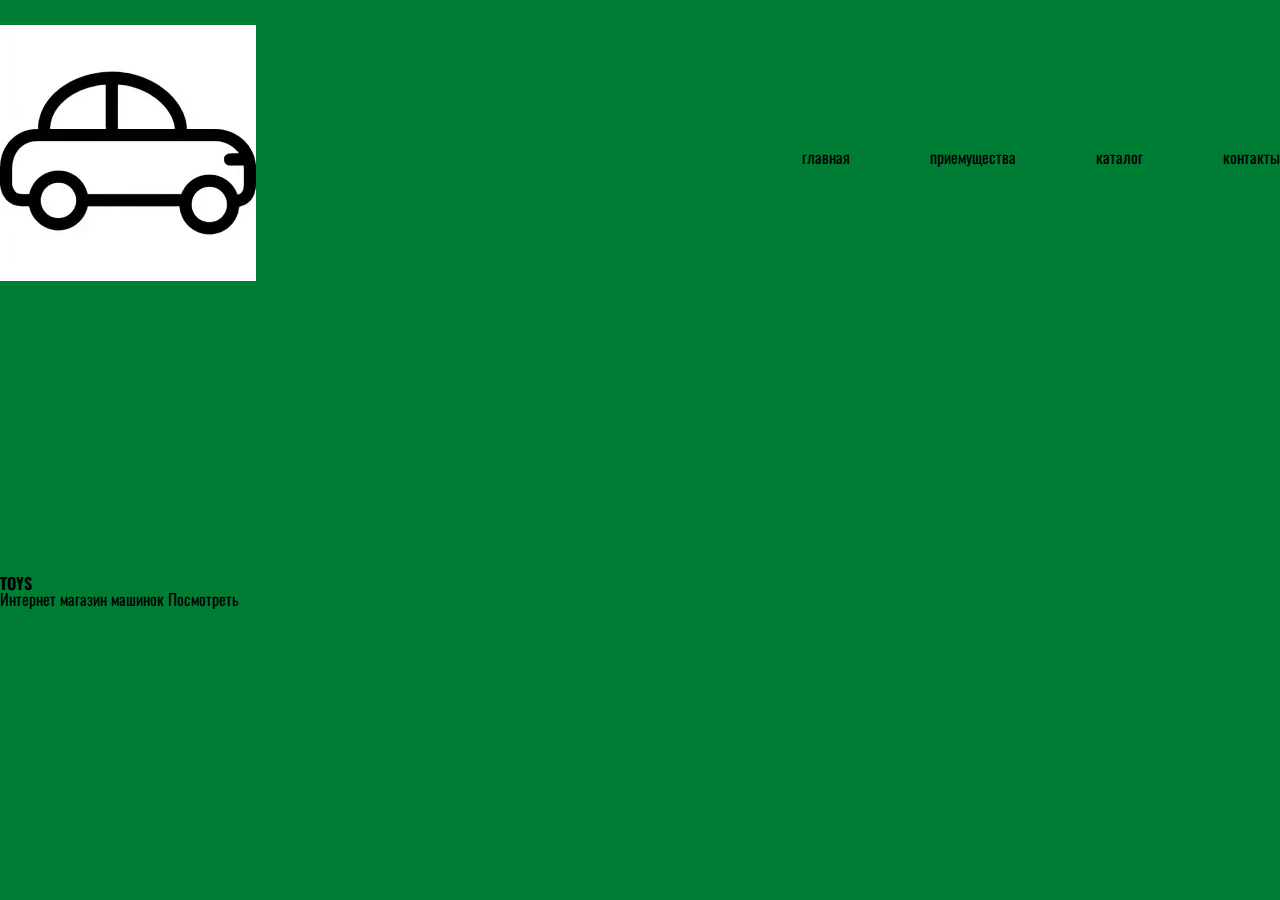
==== Project/index.html @ 1c7a5085 "Add files via upload" ====
<!DOCTYPE html>
<html lang="en">
<head>
	<meta charset="UTF-8">
	<title>Выпускная работа flex</title>
	<link rel="stylesheet" href="normalize.css">
	<link rel="stylesheet" href="main.css">
	<link href="https://fonts.googleapis.com/css?family=Oswald" rel="stylesheet">
	<link rel="stylesheet" href="https://use.fontawesome.com/releases/v5.6.1/css/all.css" integrity="sha384-gfdkjb5BdAXd+lj+gudLWI+BXq4IuLW5IT+brZEZsLFm++aCMlF1V92rMkPaX4PP" crossorigin="anonymous">
</head>
<body>
	<main class="main">
		<div class="wrapper">
			<header class="header">
			<div class="logo">
				<img src="img/logo.png" alt="logo">
			</div>
			<nav class="header_menu">
				<ul class="menu">
					<li class="link_item"><a href="#"></a>главная</li>
					<li class="link_item"><a href="#"></a>приемущества</li>
					<li class="link_item"><a href="#"></a>каталог</li>
					<li class="link_item"><a href="#"></a>контакты</li>
				</ul>
			</nav>
			</header>
			<div class="main_text">
			<h1>TOYS</h1>
			<span>Интернет магазин машинок</span>
			<a href="#" class="btn">Посмотреть</a>
			</div>
			<div class="main_arrow">	
			<div class="arrow_down">
				<a href="#"><i class="fas fa-arrow-circle-down"></i></a>
			</div>
			</div>
		</div>
	</main>
	
</body>
</html>
---- Project/main.css ----
body{
	color: #000;
	font-family: 'Oswald', sans-serif;
	font-size: 16px;
}
.main{
	height: 100vh;
	background-color: #007d34;
}
.wrapper{
	max-height: 1170px;
	margin: 0 auto;
	height: 100%;
	display: flex;
	flex-direction: column;
	justify-content: space-between;
}
.header{
	display: flex;
	justify-content: space-between;
	align-items: center;
	padding-top: 25px;
}
.menu{
	display: flex;
	justify-content: space-around;
}
.menu li{
	list-style: none;
	margin-left: 80px;
}
.menu li a{
	color: #000;
	text-decoration: none;
	text-transform: uppercase;
	font-size: 22px;
	font-weight: 500;
}
.menu li a:hover{
    color: #fff;
}
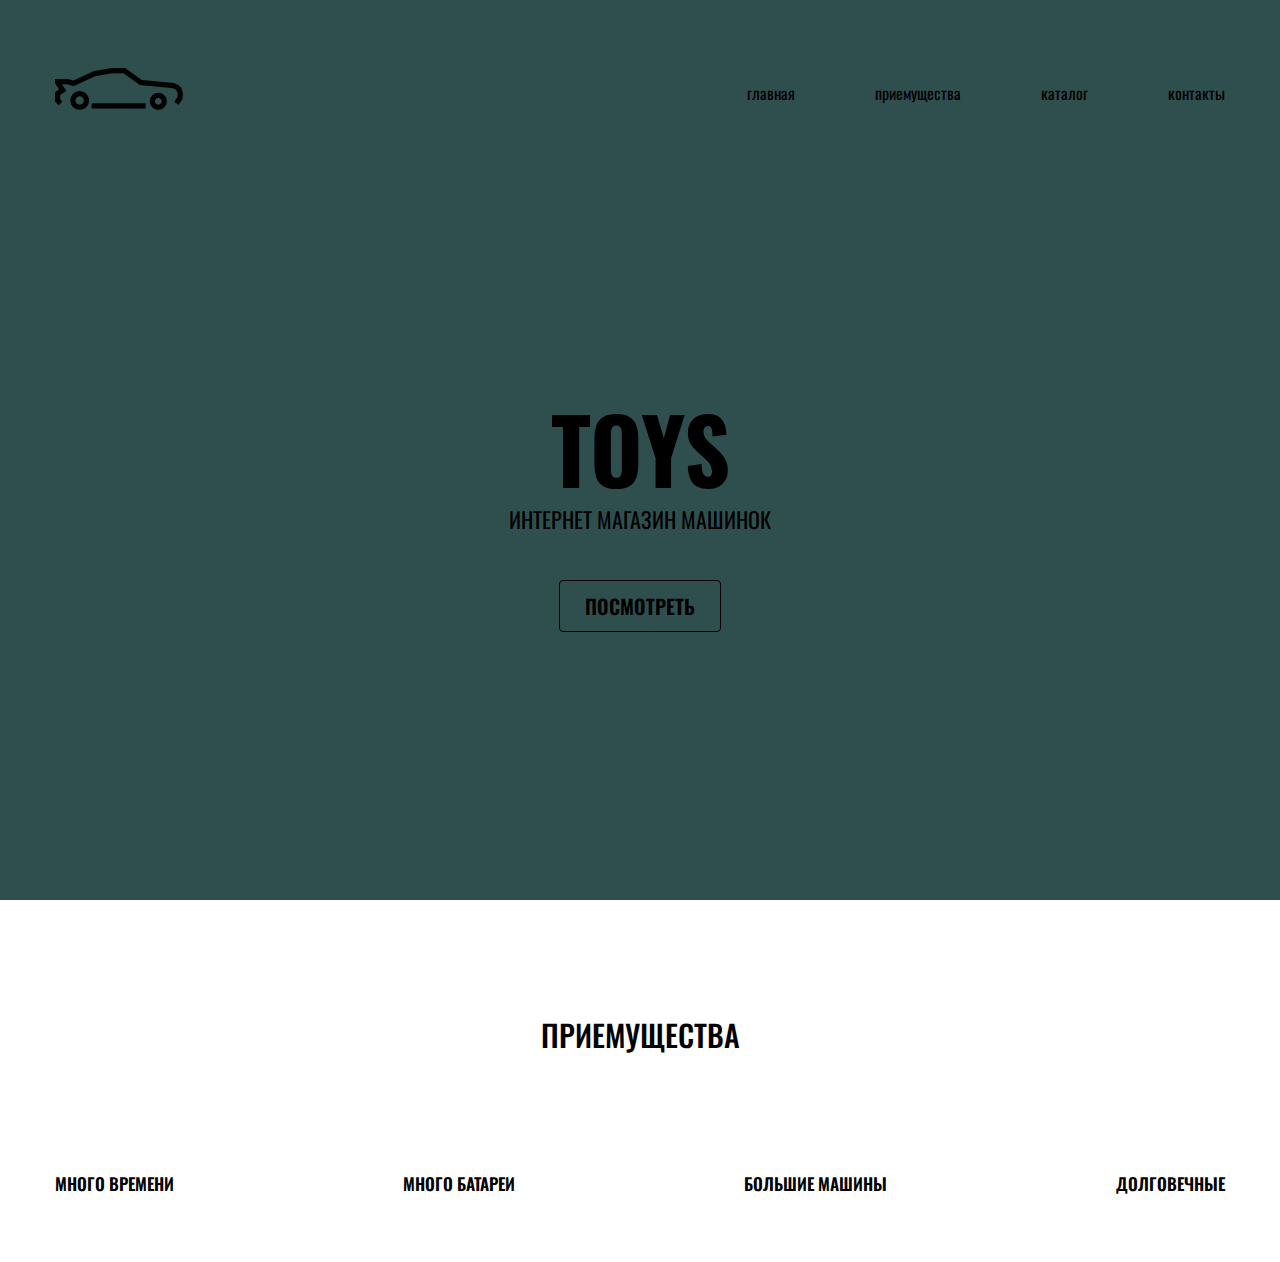
==== commit 5143a6bb: "Add files via upload" ====
--- a/Project/index.html
+++ b/Project/index.html
@@ -36,6 +36,30 @@
 			</div>
 		</div>
 	</main>
-	
+	<section class="advantages">
+		<div class="wrapper">
+			<div class="section_header">
+				<h2>приемущества</h2>
+			</div>
+			<div class="advantages_content">
+				<div class="item">
+					<i class="far fa-clock"></i>
+					<span>Много времени</span>
+				</div>
+				<div class="item">
+					<i class="fas fa-battery-full"></i>
+					<span>Много батареи</span>
+				</div>
+				<div class="item">
+					<i class="fas fa-truck-monster"></i>
+					<span>Большие машины</span>
+				</div>
+				<div class="item">
+					<i class="far fa-hand-rock"></i>
+					<span>Долговечные</span>
+				</div>
+			</div>
+		</div>
+	</section>
 </body>
 </html>--- a/Project/main.css
+++ b/Project/main.css
@@ -3,17 +3,49 @@
 	font-family: 'Oswald', sans-serif;
 	font-size: 16px;
 }
+h1{
+	font-size: 90px;
+	font-weight: 900;
+	text-transform: uppercase;
+	margin-bottom: 15px;
+}
+.btn{
+	display: block;
+	font-size: 20px;
+	text-transform: uppercase;
+	font-weight: 600;
+	color: black;
+	border: 1px solid black;
+	border-radius: 4px;
+	padding: 15px 25px;
+	margin-top: 50px;
+	transition: 1s;
+
+}
 .main{
 	height: 100vh;
-	background-color: #007d34;
+	background-color: #2f4f4f;
 }
 .wrapper{
-	max-height: 1170px;
+	max-width: 1170px;
 	margin: 0 auto;
 	height: 100%;
 	display: flex;
 	flex-direction: column;
 	justify-content: space-between;
+}
+.section_header{
+	display: flex;
+	justify-content: center;
+	align-items: flex-end;;
+	height: 150px;
+	margin-bottom: 100px;
+}
+.section_header h2{
+	font-size: 30px;
+	color: #000;
+	text-transform: uppercase;
+	font-weight: 500;
 }
 .header{
 	display: flex;
@@ -38,4 +70,65 @@
 }
 .menu li a:hover{
     color: #fff;
+}
+.main_text{
+	display: flex;
+	flex-direction: column;
+	justify-content: center;
+	align-items: center;
+	color: black;
+}
+.main_text span{
+	font-size: 22px;
+	text-transform: uppercase;
+}
+.main_text a{
+	color: black;
+}
+.main_text a:hover{
+	color: #fff;
+	border: 1px solid #000;
+	background-color: #000;
+}
+.main_arrow{
+	display: flex;
+	justify-content: center;
+	align-items: center;
+	margin-bottom: 20px;
+}
+.main_arrow a{
+	color: #fff;
+	font-size: 50px;
+    transform: 1s;
+}
+.main_arrow a:hover{
+	color: #000;
+}
+/* приемущества */
+.advantages_content{
+	display: flex;
+	justify-content: space-between;
+	align-items: center;
+}
+.item{
+	display: flex;
+	flex-direction: column;
+	justify-content: space-between;
+	align-items: center;
+	margin-bottom: 70px;
+	transition: 1s;
+}
+.item:hover{
+	transform: scale(1.1);
+}
+.item i{
+	font-size: 12rem;
+	color: #2f4f4f;
+}
+.item span{
+	font-size: 17px;
+	color: #000;
+	font-weight: 600;
+	text-transform: uppercase;
+	margin-top: 25px;
 }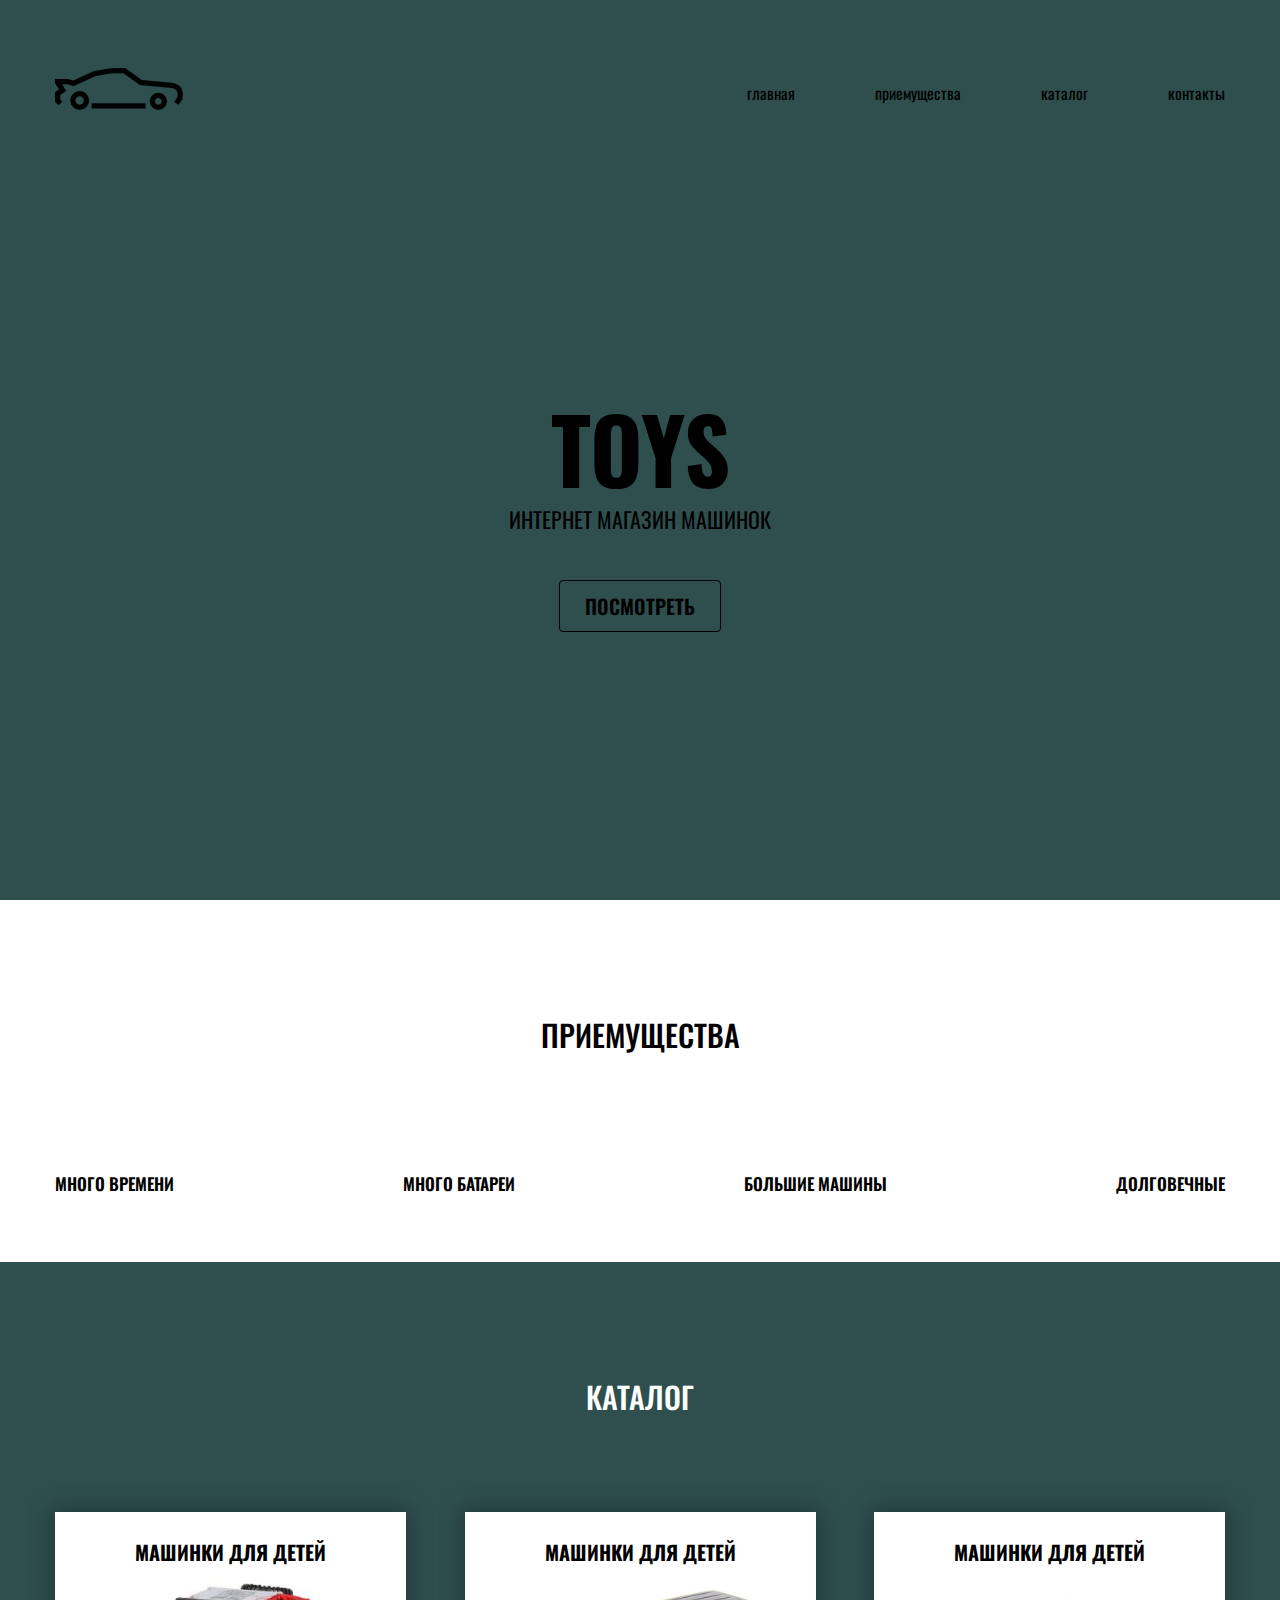
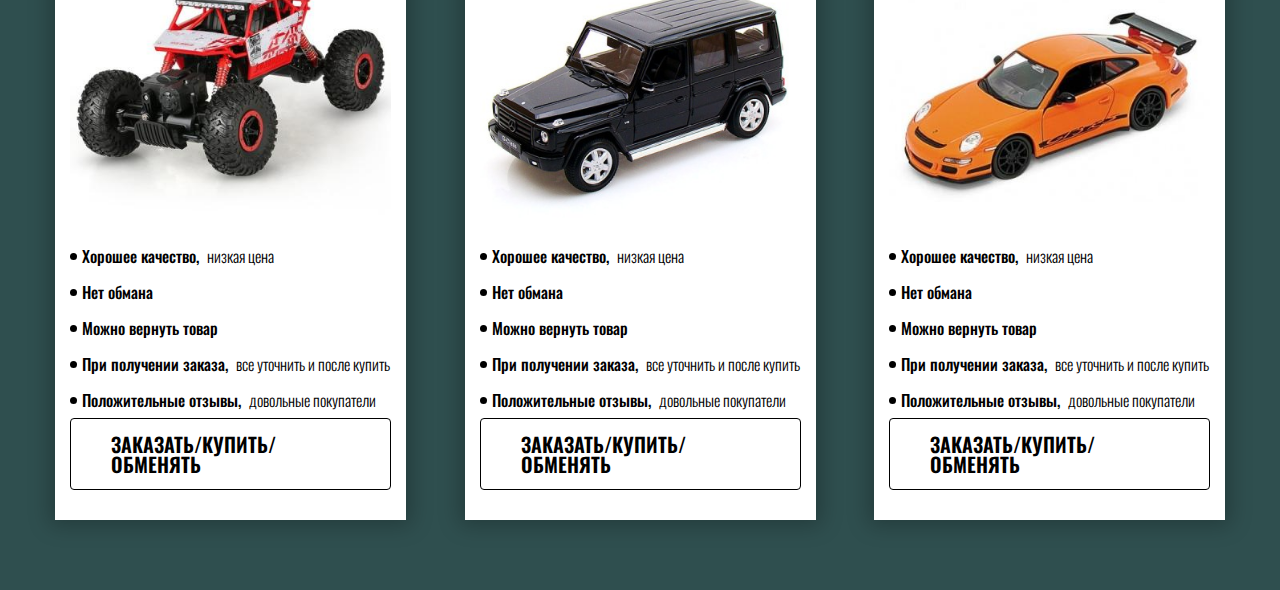
==== commit 05c06e92: "Add files via upload" ====
--- a/Project/index.html
+++ b/Project/index.html
@@ -61,5 +61,50 @@
 			</div>
 		</div>
 	</section>
+	<section class="catalog">
+		<div class="wrapper">
+			<div class="section_header">
+				<h2>Каталог</h2>
+			</div>
+			<div class="catalog_content">
+				<div class="catalog_item">
+					<div class="catalog_item_header">
+						<h3>Машинки для детей</h3>
+					</div>
+					<img src="img/1_1.jpg" alt="">
+					<p><span>Хорошее качество,</span> низкая цена</p>
+					<p><span>Нет обмана</span></p>
+					<p><span>Можно вернуть товар</span></p>
+					<p><span>При получении заказа,</span> все уточнить и после купить</p>
+					<p><span>Положительные отзывы,</span> довольные покупатели</p>
+					<a href="#" class="btn">Заказать/Купить/Обменять</a>
+				</div>
+				<div class="catalog_item">
+					<div class="catalog_item_header">
+						<h3>Машинки для детей</h3>
+					</div>
+					<img src="img/1_2.jpg" alt="">
+					<p><span>Хорошее качество,</span> низкая цена</p>
+					<p><span>Нет обмана</span></p>
+					<p><span>Можно вернуть товар</span></p>
+					<p><span>При получении заказа,</span> все уточнить и после купить</p>
+					<p><span>Положительные отзывы,</span> довольные покупатели</p>
+					<a href="#" class="btn">Заказать/Купить/Обменять</a>
+				</div>
+				<div class="catalog_item">
+					<div class="catalog_item_header">
+						<h3>Машинки для детей</h3>
+					</div>
+					<img src="img/1_3.jpg" alt="">
+					<p><span>Хорошее качество,</span> низкая цена</p>
+					<p><span>Нет обмана</span></p>
+					<p><span>Можно вернуть товар</span></p>
+					<p><span>При получении заказа,</span> все уточнить и после купить</p>
+					<p><span>Положительные отзывы,</span> довольные покупатели</p>
+					<a href="#" class="btn">Заказать/Купить/Обменять</a>
+				</div>
+			</div>
+		</div>
+	</section>
 </body>
 </html>--- a/Project/main.css
+++ b/Project/main.css
@@ -131,4 +131,77 @@
 	font-weight: 600;
 	text-transform: uppercase;
 	margin-top: 25px;
+}
+
+.catalog{
+	background-color: #2f4f4f;
+}
+.catalog h2{
+	color: #fff;
+}
+.catalog_content{
+	display: flex;
+	justify-content: space-between;
+}
+.catalog_item{
+	display: flex;
+	flex-direction: column;
+	width: 30%;
+	margin-bottom: 70px;
+	padding: 15px;
+	background-color: #fff;
+	box-shadow: 0px 0px 20px 5px rgba(0,0,0,0.25);
+	transition: 1s;
+}
+.catalog_item:hover{
+	transform: scale(1.1); 
+}
+.catalog_item_header{
+	min-height: 40px;
+	text-align: center;
+	font-size: 20px;
+	text-transform: uppercase;
+}
+.catalog_item_header h3{
+	margin: 15px 0;
+}
+.catalog_item img{
+	width: 100%;
+	height: auto;
+	margin-bottom: 20px;
+}
+.catalog_item p{
+	font-weight: 300;
+	font-size: 16px;
+	padding: 10px 0;
+}
+.catalog_item p span{
+	font-size: 16px;
+	font-weight: 500;
+	margin-right: 5px;
+}
+.catalog_item p::before{
+	content: '';
+	display: inline-block;
+	width: 7px;
+	height: 7px;
+	border-radius: 50%;
+	background-color: #000;
+	vertical-align: middle;
+	margin-right: 5px;
+	margin-bottom: 4px;
+}
+.catalog_item a{
+	display: block;
+	margin: 0 auto;
+	color: #000;
+	border: 1px solid #000;
+	margin-bottom: 15px;
+	padding: 15px 40px;
+	transition: 1s;
+}
+.catalog_item a:hover{
+	background-color: #0097B9;
+	color: #fff;
+	border: 1px solid #f5f5f5;
 }